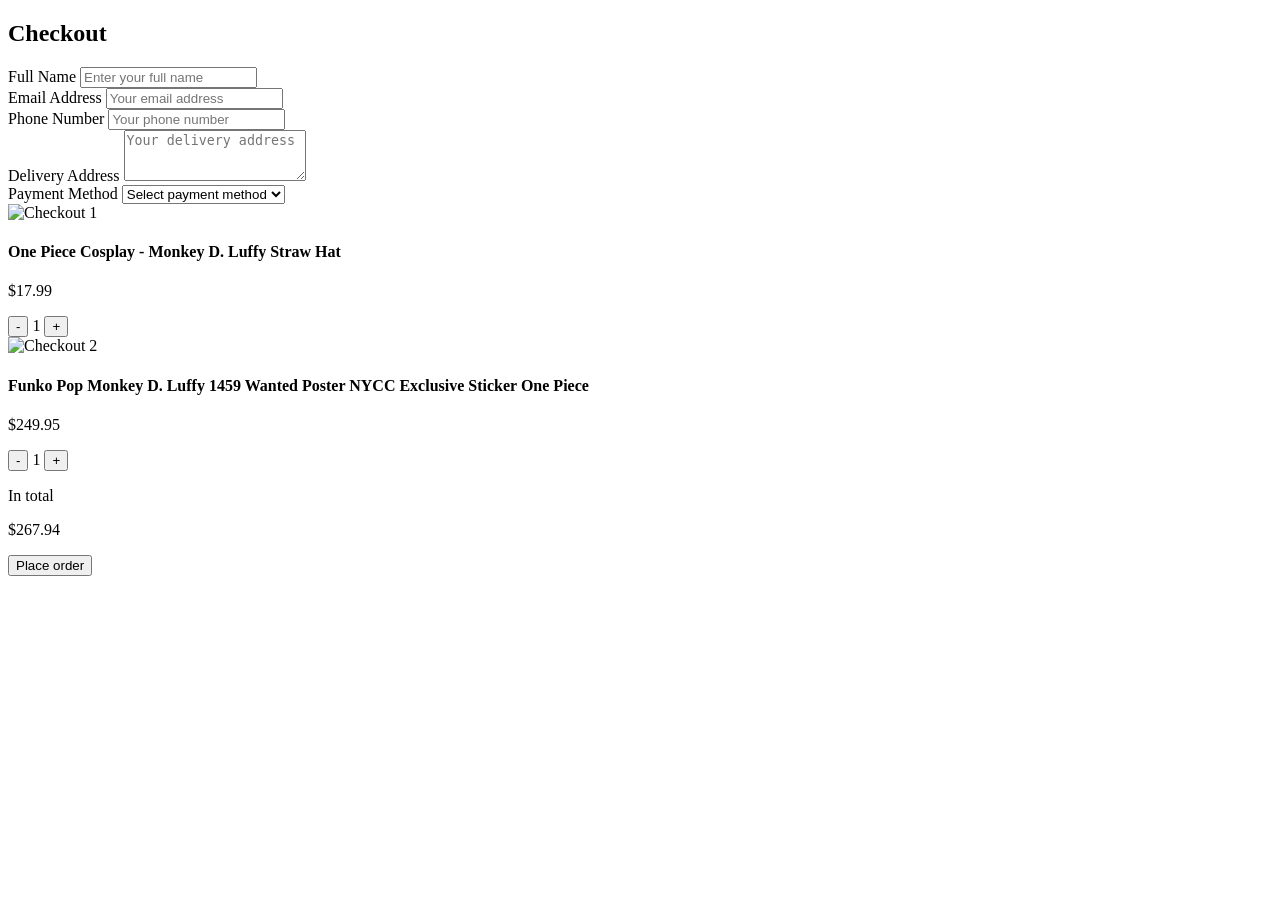
==== docs/Checkout.html @ bf30f046 "change folder name to docs" ====
<!DOCTYPE html>
<html lang="en">

<head></head>

<body>
    <!-- Navbar -->
    <!-- Main Section -->
    <!-- Logo & Promo -->
    <!-- Video Section -->
    <!-- Checkout Section -->
     <section class="checkout">
      <div class="checkout-header">
        <h2>Checkout</h2>
      </div>

      <form class="checkout-form">
        <div class="form-group">
          <label for="fullname">Full Name</label>
          <input type="text" id="fullname" name="fullname" placeholder="Enter your full name" required>
        </div>

        <div class="form-group">
          <label for="email">Email Address</label>
          <input type="email" id="email" name="email" placeholder="Your email address" required>
        </div>

        <div class="form-group">
          <label for="phone">Phone Number</label>
          <input type="tel" id="phone" name="phone" placeholder="Your phone number" required>
        </div>

        <div class="form-group">
          <label for="address">Delivery Address</label>
          <textarea id="address" name="address" rows="3" placeholder="Your delivery address" required></textarea>
        </div>

        <div class="form-group">
          <label for="payment">Payment Method</label>
          <select id="payment" name="payment" required>
            <option value="">Select payment method</option>
            <option value="cod">Cash on Delivery</option>
            <option value="credit">Credit / Debit Card</option>
            <option value="gcash">GCash</option>
          </select>
        </div>
    </section>

    <div class="checkout-items">
      <div class="item-card">
        <img src="imgs/checkout_1.png" alt="Checkout 1">
        <div class="details">
          <h4>One Piece Cosplay - Monkey D. Luffy Straw Hat</h4>
          <p class="price">$17.99</p>
          <div class="item-number">
            <button>-</button>
            <span>1</span>
            <button>+</button>
          </div>
        </div>
      </div>

      <div class="item-card">
        <img src="imgs/checkout_2.png" alt="Checkout 2">
        <div class="details">
          <h4>Funko Pop Monkey D. Luffy 1459 Wanted Poster NYCC Exclusive Sticker One Piece</h4>
          <p class="price">$249.95</p>
          <div class="item-number">
            <button>-</button>
            <span>1</span>
            <button>+</button>
          </div>
        </div>
      </div>
    </div>

    <div class="checkout-summary">
      <p class="total-label">In total</p>
      <p class="total-amount">$267.94</p>
    </div>

    <div class="checkout-button">
      <button class="place-order">Place order</button>
    </div>
    </section>
    <!-- Footer -->
</body>

</html>
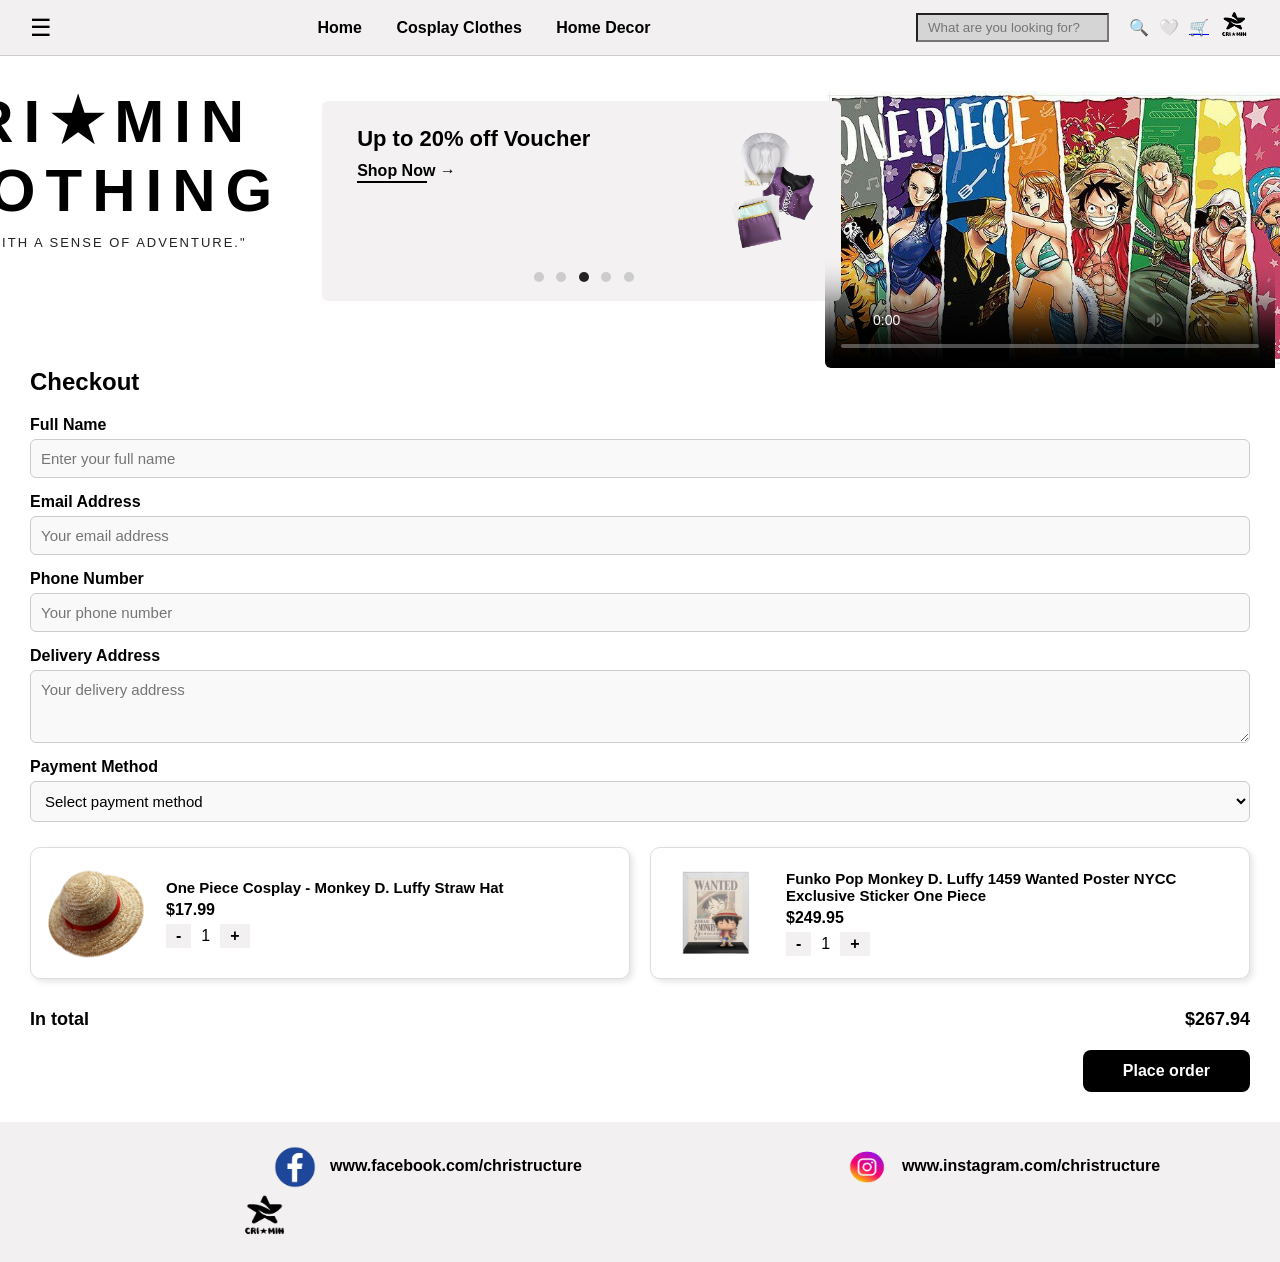
==== commit 857b8da5: "finalized website" ====
--- a/docs/Checkout.html
+++ b/docs/Checkout.html
@@ -1,13 +1,70 @@
 <!DOCTYPE html>
 <html lang="en">
 
-<head></head>
+<head><meta charset="UTF-8" />
+  <meta name="viewport" content="width=device-width, initial-scale=1.0" />
+  <meta name="description" content="CRI★MIN Clothing - Merch selling.">
+  <link rel="stylesheet" href="styles.css">
+  <link href="https://fonts.cdnfonts.com/css/post-no-bills-colombo?styles=20170,20172" rel="stylesheet">
+  <link href="https://fonts.cdnfonts.com/css/arsenal-2" rel="stylesheet">
+  <link href="https://fonts.cdnfonts.com/css/archivo-black" rel="stylesheet">
+  <link rel="shortcut icon" href="imgs/crimin.jpg" />
+  <link rel="icon" type="img/png" sizes="32x32" href="imgs/crimin.jpg" />
+  <link rel="apple-touch-icon" sizes="180x180" href="imgs/crimin.jpg" />
+  <link rel="icon" sizes="192x192" href="imgs/crimin.jpg" />
+  <title>CRI★MIN</title>
+</head>
 
 <body>
     <!-- Navbar -->
+     <header class="navbar">
+    <div class="menu-icon" aria-label="Menu">&#9776;</div>
+    <nav class="nav-links">
+      <a href="Home.html">Home</a>
+      <a href="Cosplay_Clothes.html">Cosplay Clothes</a>
+      <a href="Home_Decor.html">Home Decor</a>
+    </nav>
+    <div class="search">
+      <input type="text" placeholder="What are you looking for?">
+      <span class="icon">🔍</span>
+      <span class="icon">🤍</span>
+      <a href="Checkout.html"><span class="icon">🛒</span></a>
+      <span class="icon"><img src="imgs/logo.png" alt="logo" class="logo"></span>
+    </div>
+  </header>
     <!-- Main Section -->
+       <main class="container">
+
     <!-- Logo & Promo -->
+     <section class="top-section">
+      <div class="logo-section">
+        <h1>CRI★MIN<br><span>CLOTHING</span></h1>
+        <p class="tagline">"STYLE WITH A SENSE OF ADVENTURE."</p>
+      </div>
+      <div class="promo">
+        <div class="promo-text">
+          <h3>Up to 20% off Voucher</h3>
+          <a href="Cosplay_Clothes.html">Shop Now →</a>
+        </div>
+        <div>
+          <img src="imgs/voucher.png" alt="Clothes" class="Clothes">
+        </div>
+        <div class="dots">
+          <span class="dot"></span>
+          <span class="dot"></span>
+          <span class="dot active"></span>
+          <span class="dot"></span>
+          <span class="dot"></span>
+        </div>
+      </div>
+    </section>
     <!-- Video Section -->
+     <div class="posters">
+      <video controls poster="imgs/image.jpg" width="600">
+        <source src="vid/One Piece Opening.mp4" type="video/mp4">
+      </video>
+    </div>
+
     <!-- Checkout Section -->
      <section class="checkout">
       <div class="checkout-header">
@@ -83,7 +140,17 @@
       <button class="place-order">Place order</button>
     </div>
     </section>
+       </main>
     <!-- Footer -->
+     <footer class="footer">
+    <img src="imgs/fb_icons.png" alt="social-media" class="soc-med" height="50" width="50" />
+    <a href="https://facebook.com/christructure" target="_blank"> www.facebook.com/christructure</a>
+    <img src="imgs/ig_icons.png" alt="social-media" class="soc-med" height="50" width="50" />
+    <a href="https://instagram.com/christructure" target="_blank">www.instagram.com/christructure</a>
+    <img src="imgs/logo.png" alt="logo" class="logo2">
+  </footer>
+
+  <script src="script.js"></script>
 </body>
 
 </html>
--- a/docs/styles.css
+++ b/docs/styles.css
@@ -0,0 +1,849 @@
+* {
+  box-sizing: border-box;
+  margin: 0;
+  padding: 0;
+  font-family: 'Montserrat', sans-serif;
+}
+
+body {
+  background: #fff;
+  color: #000000;
+}
+/* Navbar */
+.navbar {
+  display: flex;
+  justify-content: space-between;
+  align-items: center;
+  padding: 10px 30px;
+  border-bottom: 1px solid #ccc;
+  background: #F2F0F0;
+}
+
+.menu-icon {
+  font-size: 24px;
+  cursor: pointer;
+}
+
+.nav-links a {
+  margin: 0 15px;
+  text-decoration: none;
+  color: #000000;
+  font-weight: bold;
+}
+
+.nav-links .active {
+  border-bottom: 2px solid black;
+}
+
+.search {
+  display: flex;
+  align-items: center;
+}
+
+.search input {
+  padding: 5px 10px;
+  margin-right: 10px;
+  background-color: #D6D5D5;
+  color: #000000;
+}
+
+.icon {
+  margin-left: 10px;
+  cursor: pointer;
+}
+/* Main Section */
+.container {
+  padding: 30px;
+}
+
+.logo {
+  height: 31px;
+  width: 31px;
+}
+/* Logo + Promo */
+.top-section {
+  display: flex;
+  align-items: flex-start;
+  justify-content: center;
+  gap: 40px;
+  max-width: 1500px;
+  margin: 0 auto;
+}
+
+.logo-section {
+  flex: 1;
+  text-align: left;
+  margin-left: 250px;
+  text-align: center;
+}
+
+.logo-section h1 {
+  font-size: 60px;
+  font-weight: 800;
+  font-family: 'Post No Bills Colombo', sans-serif;
+  letter-spacing: 10px;
+}
+
+.logo-section span {
+  display: block;
+  font-weight: 700;
+  font-family: 'Post No Bills Colombo', sans-serif;
+  letter-spacing: 10px;
+}
+
+.logo-section .tagline {
+  font-size: 13px;
+  margin-top: 10px;
+  color: #222;
+  text-align: center;
+  font-family: 'Arsenal', sans-serif;
+  letter-spacing: 2px;
+}
+
+.promo {
+  background-color: #f3f1f1;
+  border-radius: 6px;
+  padding: 25px 35px;
+  box-sizing: border-box;
+  position: relative;
+  margin-right: 800px;
+  height: 200px;
+  margin-top: 15px;
+}
+
+.promo-text h3 {
+  font-size: 22px;
+  font-weight: 700;
+  margin-bottom: 10px;
+}
+
+.promo-text a {
+  color: #000000;
+  font-size: 16px;
+  font-weight: 600;
+  text-decoration: none;
+  position: relative;
+}
+
+.promo-text a::after {
+  content: "";
+  position: absolute;
+  left: 0;
+  bottom: -4px;
+  width: 70px;
+  height: 2px;
+  background-color: #000;
+}
+
+.Clothes {
+  width: 139px;
+  height: auto;
+  margin-left: 350px;
+  margin-top: -60px;
+  margin-right: -40px;
+}
+
+.dots {
+  position: absolute;
+  bottom: 15px;
+  left: 40%;
+}
+
+.dot {
+  display: inline-block;
+  width: 10px;
+  height: 10px;
+  margin: 0 4px;
+  background-color: #ccc;
+  border-radius: 50%;
+}
+
+.dot.active {
+  background-color: #222;
+}
+
+.posters video {
+  width: 550px;
+  height: auto;
+  border-radius: 6px;
+  display: block;
+  margin-top: 70px;
+  margin-left: 120px;
+}
+
+.top-section+div {
+  display: flex;
+  align-items: flex-start;
+  justify-content: center;
+  margin-top: -280px;
+  margin-left: 800px;
+}
+/* Collection */
+.collection h2 {
+  font-size: 36px;
+  font-weight: 900;
+  margin: 50px 0 20px;
+  font-family: 'Archivo Black', sans-serif;
+  text-shadow: 3px 3px 0 #8b8989;
+}
+
+.collection-grid {
+  display: grid;
+  grid-template-columns: repeat(auto-fit, minmax(180px, 1fr));
+  gap: 20px;
+}
+
+.item {
+  border: 1px solid #D7D7D7;
+  padding: 10px;
+  background: white;
+  box-shadow: 5px 5px 9px rgba(0, 0, 0, 0.1);
+  text-align: center;
+}
+
+.item img {
+  width: 100%;
+  height: 250px;
+  object-fit: cover;
+  margin-bottom: 10px;
+  filter: blur(2px);
+}
+
+.item a {
+  text-decoration: none;
+  font-weight: bold;
+  color: #000000;
+}
+
+.type {
+  text-align: center;
+}
+
+.featured {
+  margin: 40px auto 80px;
+  max-width: 1500px;
+  text-align: center;
+}
+
+.fits-grid {
+  display: grid;
+  grid-template-columns: repeat(auto-fit, minmax(200px, 1fr));
+  gap: 30px;
+  justify-items: center;
+}
+
+.fits {
+  background: #fff;
+  border-radius: 6px;
+  box-shadow: 5px 5px 10px rgba(0, 0, 0, 0.15);
+  overflow: hidden;
+}
+
+.fits img {
+  display: block;
+  width: 230px;
+  height: auto;
+}
+
+.fits:hover {
+  transform: translateY(-5px);
+  box-shadow: 8px 8px 14px rgba(0, 0, 0, 0.2);
+}
+/* Checkout Section */
+.checkout-form {
+  margin-top: 20px;
+  display: flex;
+  flex-direction: column;
+  gap: 15px;
+}
+
+.form-group {
+  display: flex;
+  flex-direction: column;
+}
+
+.form-group label {
+  font-weight: 700;
+  margin-bottom: 5px;
+}
+
+.form-group input,
+.form-group textarea,
+.form-group select {
+  padding: 10px;
+  border: 1px solid #ccc;
+  border-radius: 6px;
+  font-size: 15px;
+  background-color: #f9f9f9;
+}
+
+.form-group input:focus,
+.form-group textarea:focus,
+.form-group select:focus {
+  outline: none;
+  border-color: #000;
+  background-color: #fff;
+}
+
+.checkout-button {
+  text-align: right;
+  margin-top: 20px;
+}
+/* Checkout Items */
+.checkout-items {
+  display: flex;
+  flex-wrap: wrap;
+  gap: 20px;
+  margin: 25px 0;
+}
+
+.item-card {
+  display: flex;
+  align-items: center;
+  gap: 20px;
+  background: #fff;
+  border: 1px solid #ddd;
+  border-radius: 10px;
+  padding: 15px;
+  flex: 1 1 45%;
+  box-shadow: 3px 3px 6px rgba(0, 0, 0, 0.1);
+}
+
+.item-card img {
+  width: 100px;
+  height: 100px;
+  object-fit: cover;
+  border-radius: 6px;
+}
+
+.details h4 {
+  font-size: 15px;
+  font-weight: 700;
+  margin-bottom: 5px;
+}
+
+.price {
+  font-weight: bold;
+  color: #000;
+  margin-bottom: 5px;
+}
+
+.item-number {
+  display: flex;
+  align-items: center;
+  gap: 10px;
+}
+
+.item-number button {
+  border: none;
+  background: #f2f0f0;
+  padding: 3px 10px;
+  cursor: pointer;
+  font-size: 16px;
+  font-weight: bold;
+}
+
+.checkout-summary {
+  display: flex;
+  justify-content: space-between;
+  margin-top: 30px;
+  font-size: 18px;
+  font-weight: 700;
+}
+
+.checkout-button {
+  text-align: right;
+  margin-top: 20px;
+}
+
+.place-order {
+  background-color: #000;
+  color: #fff;
+  font-weight: 700;
+  font-size: 16px;
+  padding: 12px 40px;
+  border: none;
+  border-radius: 8px;
+  cursor: pointer;
+}
+
+.place-order:hover {
+  opacity: 0.9;
+}
+
+.header-left {
+  display: flex;
+  align-items: center;
+  gap: 10px;
+}
+
+.view-all {
+  font-size: 14px;
+  color: #000;
+  text-decoration: none;
+  font-weight: 600;
+}
+
+.divider {
+  border: none;
+  border-top: 1px solid #ccc;
+  margin: 15px 0;
+}
+/* Footer */
+.footer {
+  padding: 20px;
+  background: #F2F0F0;
+  display: flex;
+  flex-wrap: wrap;
+}
+
+.soc-med {
+  margin-left: 250px;
+}
+
+.footer a {
+  text-decoration: none;
+  color: #000000;
+  font-weight: bold;
+  margin: 10px;
+  margin-top: 15px;
+}
+
+.footer a:hover {
+  color: cadetblue;
+}
+
+.logo2 {
+  height: 50px;
+  width: 50px;
+  margin-left: 220px;
+}
+/* MOBILE STYLES (max 480px) */
+@media (max-width: 480px) {
+/* Navbar */
+.navbar {
+    position: relative;
+    background-color: #f5f3f2;
+    padding-left: 8px;
+    padding-top: 10px;
+    padding-bottom: 10px;
+    display: flex;
+  }
+
+  .menu-icon {
+    display: block;
+    font-size: 28px;
+    cursor: pointer;
+  }
+
+  .nav-links {
+    display: none;
+    flex-direction: column;
+    background-color: white;
+    position: absolute;
+    top: 60px;
+    left: 0;
+    width: 100%;
+    text-align: left;
+    padding: 10px 0;
+    box-shadow: 0 4px 6px rgba(0, 0, 0, 0.1);
+    z-index: 10;
+    text-align: center;
+  }
+
+  .nav-links a {
+    text-decoration: none;
+    font-size: 13px;
+    color: black;
+    display: inline-block;
+    position: relative;
+    margin: 0;
+    padding: 0 8px;
+  }
+
+  .nav-links.active {
+    display: flex;
+  }
+
+  .icon {
+    display: flex;
+    align-items: center;
+    font-size: 15px;
+  }
+
+  .search input {
+    display: none !important;
+  }
+/* Main Section */
+.logo {
+    height: 25px;
+    width: 25px;
+  }
+  .container {
+    overflow: hidden;
+    max-width: 100%;
+  }
+/* Logo + Promo */
+.logo-section {
+    margin-right: 250px;
+  }
+
+  .logo-section h1 {
+    font-size: 35px;
+    letter-spacing: 4px;
+  }
+
+  .logo-section .tagline {
+    font-size: 9px;
+    letter-spacing: 1px;
+  }
+
+  .promo {
+    display: none !important;
+  }
+
+  .posters video {
+    display: none !important;
+  }
+/* Collection */
+.collection h2 {
+    font-size: 25px;
+    font-weight: bold;
+    margin-bottom: 20px;
+  }
+
+  .collection {
+    margin-top: 300px;
+  }
+
+  .item {
+    border: 1px solid #D7D7D7;
+    padding: 10px;
+    background: white;
+    box-shadow: 5px 5px 9px rgba(0, 0, 0, 0.1);
+    text-align: center;
+  }
+
+  .item img {
+    width: 100%;
+    height: 200px;
+    object-fit: cover;
+    margin-bottom: 10px;
+    filter: blur(2px);
+  }
+
+  .item a {
+    text-decoration: none;
+    font-weight: bold;
+    color: #000000;
+  }
+
+  .collection {
+    margin-bottom: 0;
+  }
+
+  .collection h2 {
+    margin-top: 50px;
+    margin-bottom: 10px;
+  }
+
+  .collection-grid {
+    display: grid;
+    grid-template-columns: 1fr 1fr;
+    gap: 20px;
+    margin-bottom: 10px;
+  }
+
+  .fits-grid {
+    display: grid;
+    grid-template-columns: 1fr 1fr;
+  }
+
+  .fits img {
+    width: 100%;
+    max-width: 300px;
+  }
+/* Checkout Section */
+.checkout-form {
+    gap: 12px;
+    margin-top: 250px;
+  }
+
+  .checkout-header {
+    margin-top: 50px;
+  }
+
+  .form-group input,
+  .form-group textarea,
+  .form-group select {
+    font-size: 14px;
+    padding: 8px;
+  }
+
+  .place-order {
+    width: 100%;
+    padding: 12px;
+    font-size: 15px;
+  }
+/* Footer */
+.footer {
+    flex-direction: row;
+    align-items: center;
+    justify-content: center;
+    padding: 15px 0;
+    gap: 5px;
+  }
+
+  .soc-med {
+    width: 30px;
+    height: 30px;
+    margin: 0;
+  }
+
+  .logo2 {
+    width: 35px;
+    height: 35px;
+    margin: 0 0 0 10px;
+  }
+
+  .footer a {
+    font-size: 9px;
+    margin: 0;
+    display: inline;
+    white-space: nowrap;
+  }
+}
+/* TABLET STYLES (min 768, max 1024px) */
+@media screen and (min-width: 768px) and (max-width: 1024px) {
+  .container {
+    overflow: hidden;
+  }
+
+  .navbar {
+    flex-wrap: nowrap;
+    justify-content: space-between;
+  }
+
+  .nav-links {
+    display: flex;
+    white-space: nowrap;
+  }
+
+  .nav-links a {
+    margin: 0 10px;
+    text-decoration: none;
+    color: #000000;
+    font-weight: bold;
+  }
+
+  .search {
+    display: flex;
+    align-items: center;
+    gap: 10px;
+  }
+
+  .search input {
+    width: 200px;
+  }
+
+  .top-section {
+    flex-direction: column;
+    align-items: center;
+    gap: 20px;
+  }
+
+  .logo-section {
+    margin: 0;
+    text-align: center;
+  }
+
+  .promo {
+    margin: 0;
+    width: 80%;
+    height: auto;
+  }
+
+  .Clothes {
+    max-width: 300px;
+    height: auto;
+    margin-right: 500px;
+  }
+
+  .posters video {
+    margin: 20px 0 0 0;
+    width: 80%;
+    height: auto;
+  }
+
+  .top-section+div {
+    margin: 20px 0 0 0;
+  }
+/* Collection */
+.collection {
+    padding: 0 20px;
+    margin-top: 100px;
+  }
+
+  .collection h2 {
+    margin-bottom: 20px;
+  }
+
+  .collection-grid {
+    display: grid;
+    grid-template-columns: 1fr 1fr;
+    gap: 20px;
+    margin-bottom: 10px;
+  }
+
+  .fits-grid {
+    display: grid;
+    grid-template-columns: 1fr 1fr;
+  }
+
+  .fits img {
+    width: 100%;
+    max-width: 300px;
+  }
+
+  .featured {
+    padding: 0 20px;
+  }
+/* Checkout Section */
+.checkout-header {
+    margin-top: 25px;
+  }
+
+  .checkout-form {
+    width: 90%;
+    margin: o auto;
+  }
+
+  .form-group input,
+  .form-group textarea,
+  .form-group select {
+    font-size: 15px;
+  }
+
+  .checkout-button {
+    text-align: center;
+  }
+
+  .place-order {
+    width: 80%;
+  }
+/* Footer */
+.footer {
+    flex-direction: row;
+    align-items: center;
+    justify-content: center;
+    padding: 15px 0;
+    gap: 15px;
+  }
+
+  .soc-med {
+    width: 40px;
+    height: 40px;
+    margin: 0;
+  }
+
+  .logo2 {
+    width: 45px;
+    height: 45px;
+    margin: 0 0 0 10px;
+  }
+
+  .footer a {
+    font-size: 17px;
+    margin: 0;
+    display: inline;
+    white-space: nowrap;
+  }
+}
+
+/* PRINT STYLES */
+@media print {
+  .promo {
+    display: none !important;
+  }
+
+  .posters,
+  .top-section+div {
+    display: none !important;
+  }
+
+  .search {
+    display: none !important;
+  }
+
+  .icon {
+    display: none !important;
+  }
+
+  .menu-icon {
+    display: none !important;
+  }
+
+  .navbar {
+    border-bottom: 2px solid #000;
+    padding: 15px 0;
+  }
+
+  .logo-section {
+    text-align: center;
+    margin: 5px 0;
+  }
+
+  .logo-section h1 {
+    font-size: 20px;
+    letter-spacing: 5px;
+  }
+
+  .collection h2 {
+    display: none !important;
+  }
+
+  .collection-grid {
+    grid-template-columns: repeat(2, 1fr);
+    gap: 20px;
+    page-break-inside: avoid;
+    margin-top: 40px;
+  }
+
+  .item {
+    page-break-inside: avoid;
+  }
+
+  .fits img {
+    width: 185px;
+    height: auto;
+  }
+  .checkout-button {
+    display: none !important;
+  }
+
+  .footer {
+    border-top: 2px solid #000;
+    padding: 15px 0;
+    display: flex;
+    justify-content: center;
+    align-items: center;
+    gap: 10px;
+  }
+
+  .footer a {
+    color: #000;
+    text-decoration: none;
+    font-size: 10px;
+  }
+
+  .soc-med,
+  .logo2 {
+    display: none !important;
+  }
+
+  body {
+    background: white;
+    color: black;
+
+  }
+}
